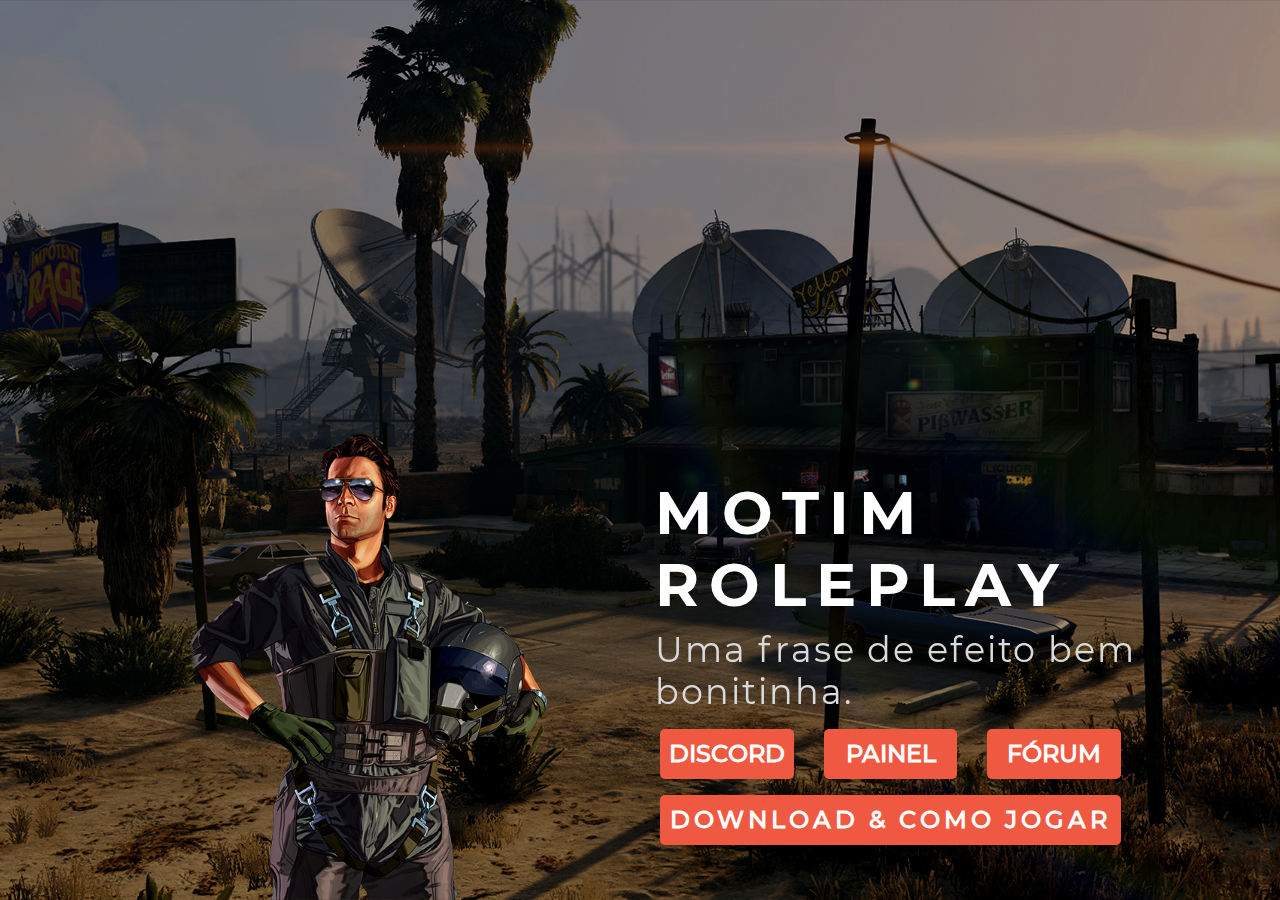
==== index.html @ ee5a860e "Commit #01" ====
<!DOCTYPE html>
<html lang="pt-br">
    <head>
        <meta charset="UTF-8">
        <title>Motim - Home</title>
        <link rel="shortcut icon" href="_image/logomotimshut.png" />
        <link rel="stylesheet" href="_css/bootstrap.min.css" />
        <link rel="stylesheet" href="_css/style.css" />
    </head>
    <body id="homeinterface">
        <div class="fixed-bottom">
            <div class="row">
                <div class="offset-1 col-5">
                    <div class="central">
                        <img src="_image/pilot.png" alt="pilot_motim" class="figure" />
                    </div>
                </div>
                <div class="col-6">
                    <div class="row">
                        <div class="col-12">
                            <h1>Motim roleplay</h1>
                        </div>
                    </div>
                    <div class="row">
                        <div class="col-12">
                            <h2>Uma frase de efeito bem bonitinha.</h2>
                        </div>
                    </div>
                    <div class="row">
                        <div class="col-3">
                            <a href="https://discord.gg/hBfjhyJ" target="_blank" >
                                <button class="button">Discord</button>
                            </a>
                        </div>
                        <div class="col-3">
                            <a href="construcao/index.html">
                                <button class="button">Painel</button>
                            </a>
                        </div>
                        <div class="col-3">
                            <a href="http://forum.motim.net/" target="_blank" >
                                <button class="button">Fórum</button>
                            </a>
                        </div>
                    </div>
                    <div class="row">
                        <div class="col-9">
                            <a href="donwload.html">
                                <button class="button down">Download & Como Jogar</button>
                            </a>
                        </div>
                    </div>
                </div>
            </div>
        </div>
    </body>
</html>
---- _css/style.css ----
@charset "UTF-8";

/* Fontes */
@font-face {
    font-family: montbold;
    src: url("../_font/Montserrat-Bold.ttf");
}
@font-face {
    font-family: montlight;
    src: url("../_font/Montserrat-Light.ttf");
}
@font-face {
    font-family: montmedium;
    src: url("../_font/Montserrat-Medium.ttf");
}
@font-face {
    font-family: montregular;
    src: url("../_font/Montserrat-Regular.ttf");
}

/* Geral */
*{
    margin: 0;
    padding: 0;
}

body{
    height: 100%;
    overflow-x: hidden;
    font-family: montregular, sans-serif;
    color: #ffffff;
}

img.figure{
    width: 70%;
}

h1{
    margin-top: 7%;
    font-family: montbold, sans-serif;
    font-size: 60px;
    text-transform: uppercase;
    letter-spacing: 10px;
    color: #fff;
}

h2{
    font-family: montregular, sans-serif;
    font-size: 35px;
    letter-spacing: 2px;
    color: #DADADA;
}

#homeinterface{
    background-image: url("../_image/background1.png");
    background-attachment: fixed;
    background-position: center;
    background-repeat: no-repeat;
    background-size: cover;
}

#downinterface{
    background-image: url("../_image/background2.png");
    background-attachment: fixed;
    background-position: center;
    background-repeat: no-repeat;
    background-size: cover;
}

#logininterface{
    background-image: url("../_image/background3.png");
    background-attachment: fixed;
    background-position: center;
    background-repeat: no-repeat;
    background-size: cover;
}

.central{
    text-align: center;
}

.button{
    width: 100%;
    height: 50px;
    background-color: #F05941;
    border: none;
    border-radius: 5px;
    margin: 8px 5px;
    color: white;
    font-family: montmedium, sans-serif;
    font-size: 24px;
    text-transform: uppercase;
    font-weight: bolder;
}

.button:hover {
    background-color: #fc5339;
    font-family: montbold, sans-serif;
    color: #2F1B41;
    box-shadow: 0 0 1px 1px #fc5339;
}

.down{
    letter-spacing: 4px;
}
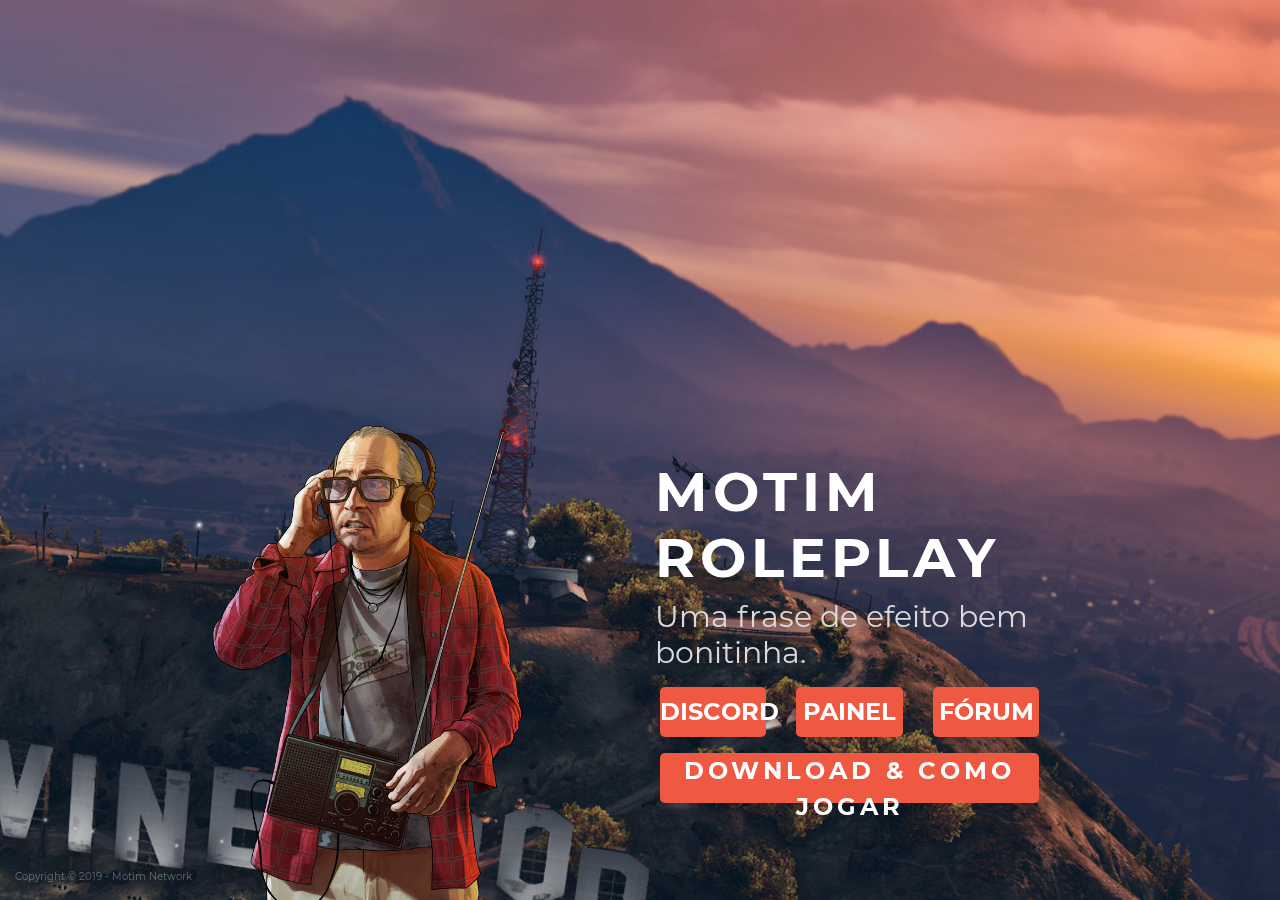
==== commit 5b3866b0: "Commit #02" ====
--- a/index.html
+++ b/index.html
@@ -10,14 +10,19 @@
     <body id="homeinterface">
         <div class="fixed-bottom">
             <div class="row">
-                <div class="offset-1 col-5">
-                    <div class="central">
-                        <img src="_image/pilot.png" alt="pilot_motim" class="figure" />
+                <div class="col-1">
+                    <div class="fixed-bottom">
+                        <p class="copy">Copyright © 2019 - Motim Network</p>
                     </div>
                 </div>
-                <div class="col-6">
+                <div class="col-5">
+                    <div class="central">
+                        <img src="_image/oldman.png" alt="oldman_motim" class="figureold" />
+                    </div>
+                </div>
+                <div class="col-5">
                     <div class="row">
-                        <div class="col-12">
+                        <div class="col-10">
                             <h1>Motim roleplay</h1>
                         </div>
                     </div>
@@ -28,7 +33,7 @@
                     </div>
                     <div class="row">
                         <div class="col-3">
-                            <a href="https://discord.gg/hBfjhyJ" target="_blank" >
+                            <a href="https://discord.gg/Yz27fj" target="_blank" >
                                 <button class="button">Discord</button>
                             </a>
                         </div>
--- a/_css/style.css
+++ b/_css/style.css
@@ -31,30 +31,33 @@
     color: #ffffff;
 }
 
-img.figure{
-    width: 70%;
+img.figureold{
+    width: 60%;
+}
+
+img.figurehips{
+    width: 55%;
 }
 
 h1{
-    margin-top: 7%;
+    margin-top: 8%;
     font-family: montbold, sans-serif;
-    font-size: 60px;
+    font-size: 55px;
     text-transform: uppercase;
-    letter-spacing: 10px;
+    letter-spacing: 5px;
     color: #fff;
 }
 
 h2{
     font-family: montregular, sans-serif;
-    font-size: 35px;
-    letter-spacing: 2px;
+    font-size: 30px;
     color: #DADADA;
 }
 
 #homeinterface{
-    background-image: url("../_image/background1.png");
+    background-image: url("../_image/background1.jpg");
     background-attachment: fixed;
-    background-position: center;
+    background-position: bottom;
     background-repeat: no-repeat;
     background-size: cover;
 }
@@ -87,10 +90,9 @@
     border-radius: 5px;
     margin: 8px 5px;
     color: white;
-    font-family: montmedium, sans-serif;
+    font-family: montbold, sans-serif;
     font-size: 24px;
     text-transform: uppercase;
-    font-weight: bolder;
 }
 
 .button:hover {
@@ -103,3 +105,55 @@
 .down{
     letter-spacing: 4px;
 }
+
+.button_voltar{
+    width: 100%;
+    height: 32px;
+    background-color: #F05941;
+    border: none;
+    border-radius: 5px;
+    margin: 5px 5px 30px 5px;
+    color: white;
+    font-family: montbold, sans-serif;
+    font-size: 17px;
+    text-transform: uppercase;
+}
+
+.button_voltar:hover {
+    background-color: #fc5339;
+    font-family: montbold, sans-serif;
+    color: #2F1B41;
+    box-shadow: 0 0 1px 1px #fc5339;
+}
+
+.copy {
+    font-size: 10px;
+    color: #DADADA;
+    opacity: 0.4;
+    margin-left: 15px;
+}
+
+.container{
+    position: relative;
+    background-color: rgba(47, 27, 65, 0.7);
+    width: 90%;
+    text-align: center;
+    z-index: 1;
+    padding: 50px;
+    border: none;
+    border-radius: 5px;
+    top: -80px;
+}
+
+.container h2{
+    font-family: montbold, sans-serif;
+    font-size: 40px;
+    margin-bottom: 50px;
+}
+
+.container p{
+    font-family: montmedium, sans-serif;
+    font-size: 23px;
+    font-weight: bolder;
+    margin: 10px auto;
+}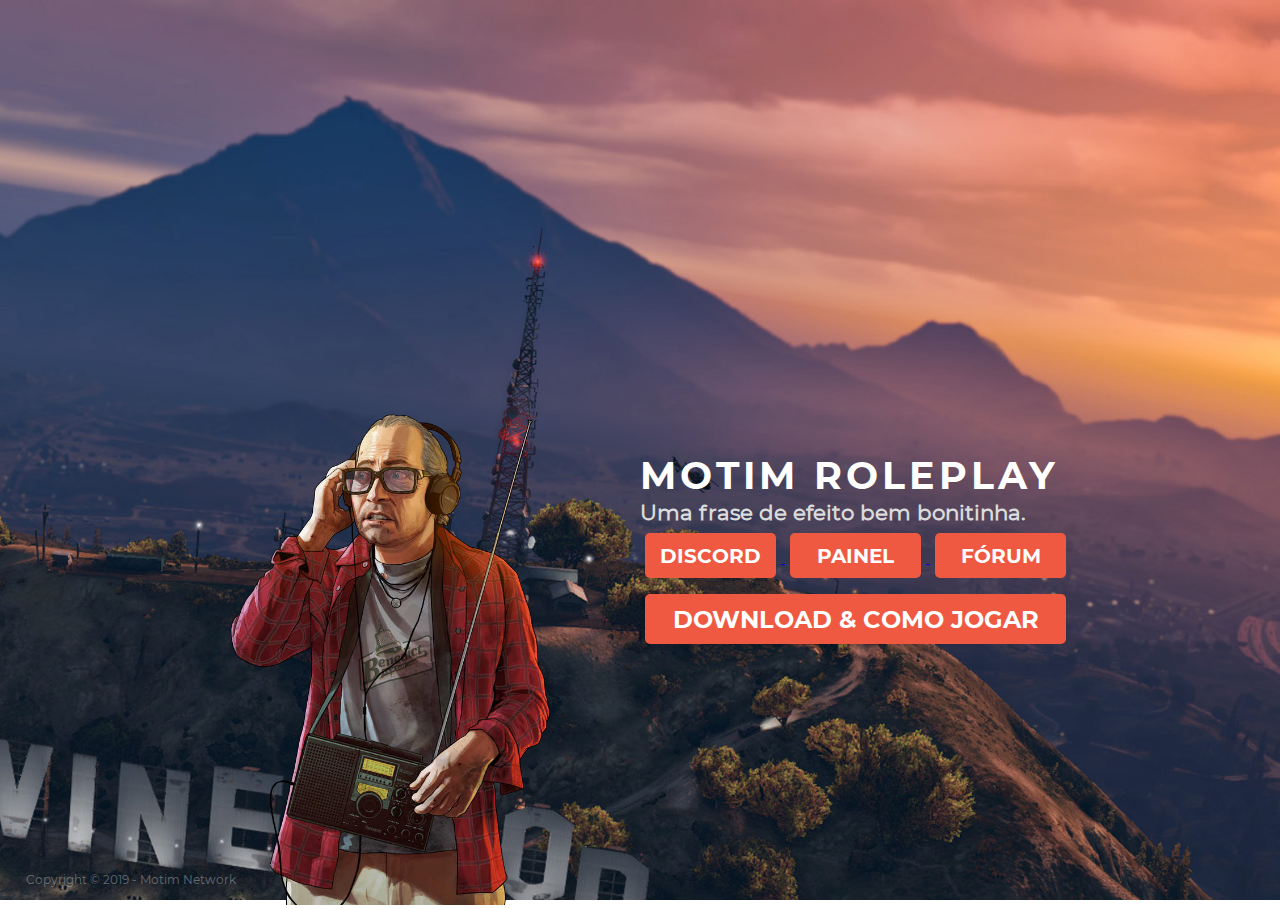
==== commit ceaeaaa0: "Commit #05" ====
--- a/index.html
+++ b/index.html
@@ -3,60 +3,33 @@
     <head>
         <meta charset="UTF-8">
         <title>Motim - Home</title>
-        <link rel="shortcut icon" href="_image/logomotimshut.png" />
-        <link rel="stylesheet" href="_css/bootstrap.min.css" />
+        <link rel="shortcut icon" href="_img/logomotimshut.png" />
         <link rel="stylesheet" href="_css/style.css" />
     </head>
     <body id="homeinterface">
-        <div class="fixed-bottom">
-            <div class="row">
-                <div class="col-1">
-                    <div class="fixed-bottom">
-                        <p class="copy">Copyright © 2019 - Motim Network</p>
-                    </div>
-                </div>
-                <div class="col-5">
-                    <div class="central">
-                        <img src="_image/oldman.png" alt="oldman_motim" class="figureold" />
-                    </div>
-                </div>
-                <div class="col-5">
-                    <div class="row">
-                        <div class="col-10">
-                            <h1>Motim roleplay</h1>
-                        </div>
-                    </div>
-                    <div class="row">
-                        <div class="col-12">
-                            <h2>Uma frase de efeito bem bonitinha.</h2>
-                        </div>
-                    </div>
-                    <div class="row">
-                        <div class="col-3">
-                            <a href="https://discord.gg/Yz27fj" target="_blank" >
-                                <button class="button">Discord</button>
-                            </a>
-                        </div>
-                        <div class="col-3">
-                            <a href="construcao/index.html">
-                                <button class="button">Painel</button>
-                            </a>
-                        </div>
-                        <div class="col-3">
-                            <a href="http://forum.motim.net/" target="_blank" >
-                                <button class="button">Fórum</button>
-                            </a>
-                        </div>
-                    </div>
-                    <div class="row">
-                        <div class="col-9">
-                            <a href="donwload.html">
-                                <button class="button down">Download & Como Jogar</button>
-                            </a>
-                        </div>
-                    </div>
+        <section class="conteudo">
+            <img src="_img/oldman.png" alt="oldman_motim" id="oldman" />
+            <div id="painelhome">
+                <h1>Motim roleplay</h1>
+                <h2>Uma frase de efeito bem bonitinha.</h2>
+                <div class="bottom-group">
+                    <a href="https://discord.gg/Yz27fj" target="_blank" >
+                        <button class="button">Discord</button>
+                    </a>
+                    <a href="construcao/index.html">
+                        <button class="button">Painel</button>
+                    </a>
+                    <a href="http://forum.motim.net/" target="_blank" >
+                        <button class="button">Fórum</button>
+                    </a>
+                    <a href="donwload.html">
+                        <button class="button_down">Download & Como Jogar</button>
+                    </a>
                 </div>
             </div>
-        </div>
+        </section>
+        <footer class="rodape">
+            <p id="copy">Copyright © 2019 - Motim Network</p>
+        </footer>
     </body>
 </html>--- a/_css/style.css
+++ b/_css/style.css
@@ -18,81 +18,79 @@
     src: url("../_font/Montserrat-Regular.ttf");
 }
 
+
 /* Geral */
-*{
+* {
     margin: 0;
     padding: 0;
 }
 
-body{
+body {
     height: 100%;
     overflow-x: hidden;
+    overflow-y: hidden;
     font-family: montregular, sans-serif;
     color: #ffffff;
 }
 
-img.figureold{
-    width: 60%;
-}
-
-img.figurehips{
-    width: 55%;
-}
-
-h1{
-    margin-top: 8%;
-    font-family: montbold, sans-serif;
-    font-size: 55px;
-    text-transform: uppercase;
-    letter-spacing: 5px;
-    color: #fff;
-}
-
-h2{
-    font-family: montregular, sans-serif;
-    font-size: 30px;
-    color: #DADADA;
-}
-
-#homeinterface{
-    background-image: url("../_image/background1.jpg");
-    background-attachment: fixed;
-    background-position: bottom;
-    background-repeat: no-repeat;
-    background-size: cover;
-}
-
-#downinterface{
-    background-image: url("../_image/background2.png");
+#homeinterface {
+    background-image: url("../_img/background1.jpg");
     background-attachment: fixed;
     background-position: center;
     background-repeat: no-repeat;
     background-size: cover;
 }
 
-#logininterface{
-    background-image: url("../_image/background3.png");
+#downinterface {
+    background-image: url("../_img/background2.png");
     background-attachment: fixed;
     background-position: center;
     background-repeat: no-repeat;
     background-size: cover;
 }
 
-.central{
+#logininterface {
+    background-image: url("../_img/background3.png");
+    background-attachment: fixed;
+    background-position: center;
+    background-repeat: no-repeat;
+    background-size: cover;
+}
+
+
+/* Conteúdo */
+.conteudo {
+    position: absolute;
+    float: left;
+    width: 100%;
+    bottom: -1%;
+}
+
+img#oldman {
+    margin: 12% auto 0 18%;
+    width: 25%;
+}
+img#hipster{
+    margin: 12% auto 0 18%;
+    width: 17%;
+}
+
+#painelhome {
+    position: relative;
+    width: 35%;
+    float: right;
+    margin: 15% 15% auto auto;
+}
+#paineldown {
+    position: relative;
+    float: right;
+    width: 33%;
+    border-radius: 5px;
+    background-color: rgba(47, 27, 65, 0.7);
+    z-index: 1;
     text-align: center;
-}
-
-.button{
-    width: 100%;
-    height: 50px;
-    background-color: #F05941;
-    border: none;
-    border-radius: 5px;
-    margin: 8px 5px;
-    color: white;
-    font-family: montbold, sans-serif;
-    font-size: 24px;
-    text-transform: uppercase;
+    padding: 3% 2%;
+    margin: 7% 20% auto auto;
 }
 
 .button:hover {
@@ -102,17 +100,47 @@
     box-shadow: 0 0 1px 1px #fc5339;
 }
 
-.down{
-    letter-spacing: 4px;
+.button_down:hover {
+    background-color: #fc5339;
+    font-family: montbold, sans-serif;
+    color: #2F1B41;
+    box-shadow: 0 0 1px 1px #fc5339;
+}
+
+
+/* Rodapé */
+.rodape{
+    position: absolute;
+    bottom: 0;
+    width: 100%;
+    padding: 1%;
+}
+
+#copy {
+    font-size: 75%;
+    color: #DADADA;
+    opacity: 0.4;
+    margin-left: 1%;
+}
+
+#copy_down {
+    font-size: 75%;
+    color: #DADADA;
+    opacity: 0.4;
+    text-align: right;
+    margin-right: 2%;
 }
 
 .button_voltar{
-    width: 100%;
-    height: 32px;
+    position: relative;
+    float: left;
+    top: -15px;
+    left: 2%;
+    width: 105px;
+    height: 35px;
     background-color: #F05941;
     border: none;
     border-radius: 5px;
-    margin: 5px 5px 30px 5px;
     color: white;
     font-family: montbold, sans-serif;
     font-size: 17px;
@@ -126,34 +154,429 @@
     box-shadow: 0 0 1px 1px #fc5339;
 }
 
-.copy {
-    font-size: 10px;
-    color: #DADADA;
-    opacity: 0.4;
-    margin-left: 15px;
-}
-
-.container{
-    position: relative;
-    background-color: rgba(47, 27, 65, 0.7);
-    width: 90%;
-    text-align: center;
-    z-index: 1;
-    padding: 50px;
-    border: none;
-    border-radius: 5px;
-    top: -80px;
-}
-
-.container h2{
-    font-family: montbold, sans-serif;
-    font-size: 40px;
-    margin-bottom: 50px;
-}
-
-.container p{
-    font-family: montmedium, sans-serif;
-    font-size: 23px;
-    font-weight: bolder;
-    margin: 10px auto;
-}+
+/* Responsividade */
+@media screen and (min-width: 1870px) {/* (1920x1080) Full HD Display */
+    h1 {
+        position: relative;
+        font-family: montbold, sans-serif;
+        font-size: 60px;
+        text-transform: uppercase;
+        letter-spacing: 4px;
+        color: #fff;
+    }
+
+    h2 {
+        position: relative;
+        font-family: montregular, sans-serif;
+        font-size: 200%;
+        color: #DADADA;
+    }
+
+    .button {
+        width: 205px;
+        height: 50px;
+        background-color: #F05941;
+        border: none;
+        border-radius: 5px;
+        margin: 8px 5px;
+        color: white;
+        font-family: montbold, sans-serif;
+        font-size: 24px;
+        text-transform: uppercase;
+    }
+
+    .button_down {
+        width: 645px;
+        height: 50px;
+        background-color: #F05941;
+        border: none;
+        border-radius: 5px;
+        margin: 8px 5px;
+        color: white;
+        font-family: montbold, sans-serif;
+        font-size: 24px;
+        text-transform: uppercase;
+        letter-spacing: 4px;
+    }
+
+    #paineldown h2{
+        font-family: montbold, sans-serif;
+        font-size: 40px;
+        margin-bottom: 50px;
+    }
+
+    #paineldown p{
+        font-family: montmedium, sans-serif;
+        font-size: 23px;
+        font-weight: bolder;
+        margin: 20px auto;
+    }
+
+    .down_button {
+        width: 205px;
+        height: 50px;
+        background-color: #F05941;
+        border: none;
+        border-radius: 5px;
+        margin: 8px 5px;
+        color: white;
+        font-family: montbold, sans-serif;
+        font-size: 24px;
+        text-transform: uppercase;
+    }
+}
+
+@media screen and (min-width: 1648px) and (max-width: 1869px) {/* (1680x1050) WSXGA+ Display */
+    h1 {
+        position: relative;
+        font-family: montbold, sans-serif;
+        font-size: 53px;
+        text-transform: uppercase;
+        letter-spacing: 4px;
+        color: #fff;
+    }
+
+    h2 {
+        position: relative;
+        font-family: montregular, sans-serif;
+        font-size: 29px;
+        color: #DADADA;
+    }
+
+    .button {
+        width: 179px;
+        height: 50px;
+        background-color: #F05941;
+        border: none;
+        border-radius: 5px;
+        margin: 8px 5px;
+        color: white;
+        font-family: montbold, sans-serif;
+        font-size: 24px;
+        text-transform: uppercase;
+    }
+
+    .button_down {
+        width: 566px;
+        height: 50px;
+        background-color: #F05941;
+        border: none;
+        border-radius: 5px;
+        margin: 8px 5px;
+        color: white;
+        font-family: montbold, sans-serif;
+        font-size: 24px;
+        text-transform: uppercase;
+        letter-spacing: 4px;
+    }
+
+    #paineldown h2{
+        font-family: montbold, sans-serif;
+        font-size: 38px;
+        margin-bottom: 50px;
+    }
+
+    #paineldown p{
+        font-family: montmedium, sans-serif;
+        font-size: 20px;
+        font-weight: bolder;
+        margin: 20px auto;
+    }
+
+    .down_button {
+        width: 190px;
+        height: 50px;
+        background-color: #F05941;
+        border: none;
+        border-radius: 5px;
+        margin: 8px 5px;
+        color: white;
+        font-family: montbold, sans-serif;
+        font-size: 24px;
+        text-transform: uppercase;
+    }
+}
+
+@media screen and (min-width: 1568px) and (max-width: 1647px) {/* (1600x900) HD+ Display */
+    h1 {
+        position: relative;
+        font-family: montbold, sans-serif;
+        font-size: 50px;
+        text-transform: uppercase;
+        letter-spacing: 4px;
+        color: #fff;
+    }
+
+    h2 {
+        position: relative;
+        font-family: montregular, sans-serif;
+        font-size: 27.4px;
+        color: #DADADA;
+    }
+
+    .button {
+        width: 170px;
+        height: 50px;
+        background-color: #F05941;
+        border: none;
+        border-radius: 5px;
+        margin: 8px 5px;
+        color: white;
+        font-family: montbold, sans-serif;
+        font-size: 24px;
+        text-transform: uppercase;
+    }
+
+    .button_down {
+        width: 538px;
+        height: 50px;
+        background-color: #F05941;
+        border: none;
+        border-radius: 5px;
+        margin: 8px 5px;
+        color: white;
+        font-family: montbold, sans-serif;
+        font-size: 24px;
+        text-transform: uppercase;
+        letter-spacing: 4px;
+    }
+
+    #paineldown h2{
+        font-family: montbold, sans-serif;
+        font-size: 35px;
+        margin-bottom: 50px;
+    }
+
+    #paineldown p{
+        font-family: montmedium, sans-serif;
+        font-size: 20px;
+        font-weight: bolder;
+        margin: 20px auto;
+    }
+
+    .down_button {
+        width: 170px;
+        height: 45px;
+        background-color: #F05941;
+        border: none;
+        border-radius: 5px;
+        margin: 8px 5px;
+        color: white;
+        font-family: montbold, sans-serif;
+        font-size: 20px;
+        text-transform: uppercase;
+    }
+}
+
+@media screen and (min-width: 1398px) and (max-width: 1567px) {/* (1440x900) WXGA+ Display */
+    h1 {
+        position: relative;
+        font-family: montbold, sans-serif;
+        font-size: 44px;
+        text-transform: uppercase;
+        letter-spacing: 4px;
+        color: #fff;
+    }
+
+    h2 {
+        position: relative;
+        font-family: montregular, sans-serif;
+        font-size: 24.5px;
+        color: #DADADA;
+    }
+
+    .button {
+        width: 150px;
+        height: 50px;
+        background-color: #F05941;
+        border: none;
+        border-radius: 5px;
+        margin: 8px 5px;
+        color: white;
+        font-family: montbold, sans-serif;
+        font-size: 24px;
+        text-transform: uppercase;
+    }
+
+    .button_down {
+        width: 478px;
+        height: 50px;
+        background-color: #F05941;
+        border: none;
+        border-radius: 5px;
+        margin: 8px 5px;
+        color: white;
+        font-family: montbold, sans-serif;
+        font-size: 24px;
+        text-transform: uppercase;
+        letter-spacing: 4px;
+    }
+
+    #paineldown h2{
+        font-family: montbold, sans-serif;
+        font-size: 30px;
+        margin-bottom: 50px;
+    }
+
+    #paineldown p{
+        font-family: montmedium, sans-serif;
+        font-size: 17px;
+        font-weight: bolder;
+        margin: 20px auto;
+    }
+
+    .down_button {
+        width: 150px;
+        height: 40px;
+        background-color: #F05941;
+        border: none;
+        border-radius: 5px;
+        margin: 8px 5px;
+        color: white;
+        font-family: montbold, sans-serif;
+        font-size: 17px;
+        text-transform: uppercase;
+    }
+}
+
+@media screen and (min-width: 1320px) and (max-width: 1397px) {/* (1366x768) WXGA Display */
+    h1 {
+        position: relative;
+        font-family: montbold, sans-serif;
+        font-size: 41px;
+        text-transform: uppercase;
+        letter-spacing: 4px;
+        color: #fff;
+    }
+
+    h2 {
+        position: relative;
+        font-family: montregular, sans-serif;
+        font-size: 23px;
+        color: #DADADA;
+    }
+
+    .button {
+        width: 141px;
+        height: 50px;
+        background-color: #F05941;
+        border: none;
+        border-radius: 5px;
+        margin: 8px 5px;
+        color: white;
+        font-family: montbold, sans-serif;
+        font-size: 24px;
+        text-transform: uppercase;
+    }
+
+    .button_down {
+        width: 451px;
+        height: 50px;
+        background-color: #F05941;
+        border: none;
+        border-radius: 5px;
+        margin: 8px 5px;
+        color: white;
+        font-family: montbold, sans-serif;
+        font-size: 24px;
+        text-transform: uppercase;
+        letter-spacing: 2px;
+    }
+
+    #paineldown h2{
+        font-family: montbold, sans-serif;
+        font-size: 30px;
+        margin-bottom: 50px;
+    }
+
+    #paineldown p{
+        font-family: montmedium, sans-serif;
+        font-size: 17px;
+        font-weight: bolder;
+        margin: 20px auto;
+    }
+
+    .down_button {
+        width: 150px;
+        height: 40px;
+        background-color: #F05941;
+        border: none;
+        border-radius: 5px;
+        margin: 8px 5px;
+        color: white;
+        font-family: montbold, sans-serif;
+        font-size: 17px;
+        text-transform: uppercase;
+    }
+}
+
+@media screen and (min-width: 1234px) and (max-width: 1319px) {/* (1280x720) SXGA Display */
+    h1 {
+        position: relative;
+        font-family: montbold, sans-serif;
+        font-size: 38px;
+        text-transform: uppercase;
+        letter-spacing: 4px;
+        color: #fff;
+    }
+
+    h2 {
+        position: relative;
+        font-family: montregular, sans-serif;
+        font-size: 21.4px;
+        color: #DADADA;
+    }
+
+    .button {
+        width: 131px;
+        height: 45px;
+        background-color: #F05941;
+        border: none;
+        border-radius: 5px;
+        margin: 8px 5px;
+        color: white;
+        font-family: montbold, sans-serif;
+        font-size: 20px;
+        text-transform: uppercase;
+    }
+
+    .button_down {
+        width: 421px;
+        height: 50px;
+        background-color: #F05941;
+        border: none;
+        border-radius: 5px;
+        margin: 8px 5px;
+        color: white;
+        font-family: montbold, sans-serif;
+        font-size: 24px;
+        text-transform: uppercase;
+    }
+
+    #paineldown h2{
+        font-family: montbold, sans-serif;
+        font-size: 29px;
+        margin-bottom: 50px;
+    }
+
+    #paineldown p{
+        font-family: montmedium, sans-serif;
+        font-size: 16px;
+        font-weight: bolder;
+        margin: 20px auto;
+    }
+
+    .down_button {
+        width: 130px;
+        height: 40px;
+        background-color: #F05941;
+        border: none;
+        border-radius: 5px;
+        margin: 8px 5px;
+        color: white;
+        font-family: montbold, sans-serif;
+        font-size: 16px;
+        text-transform: uppercase;
+    }
+}
